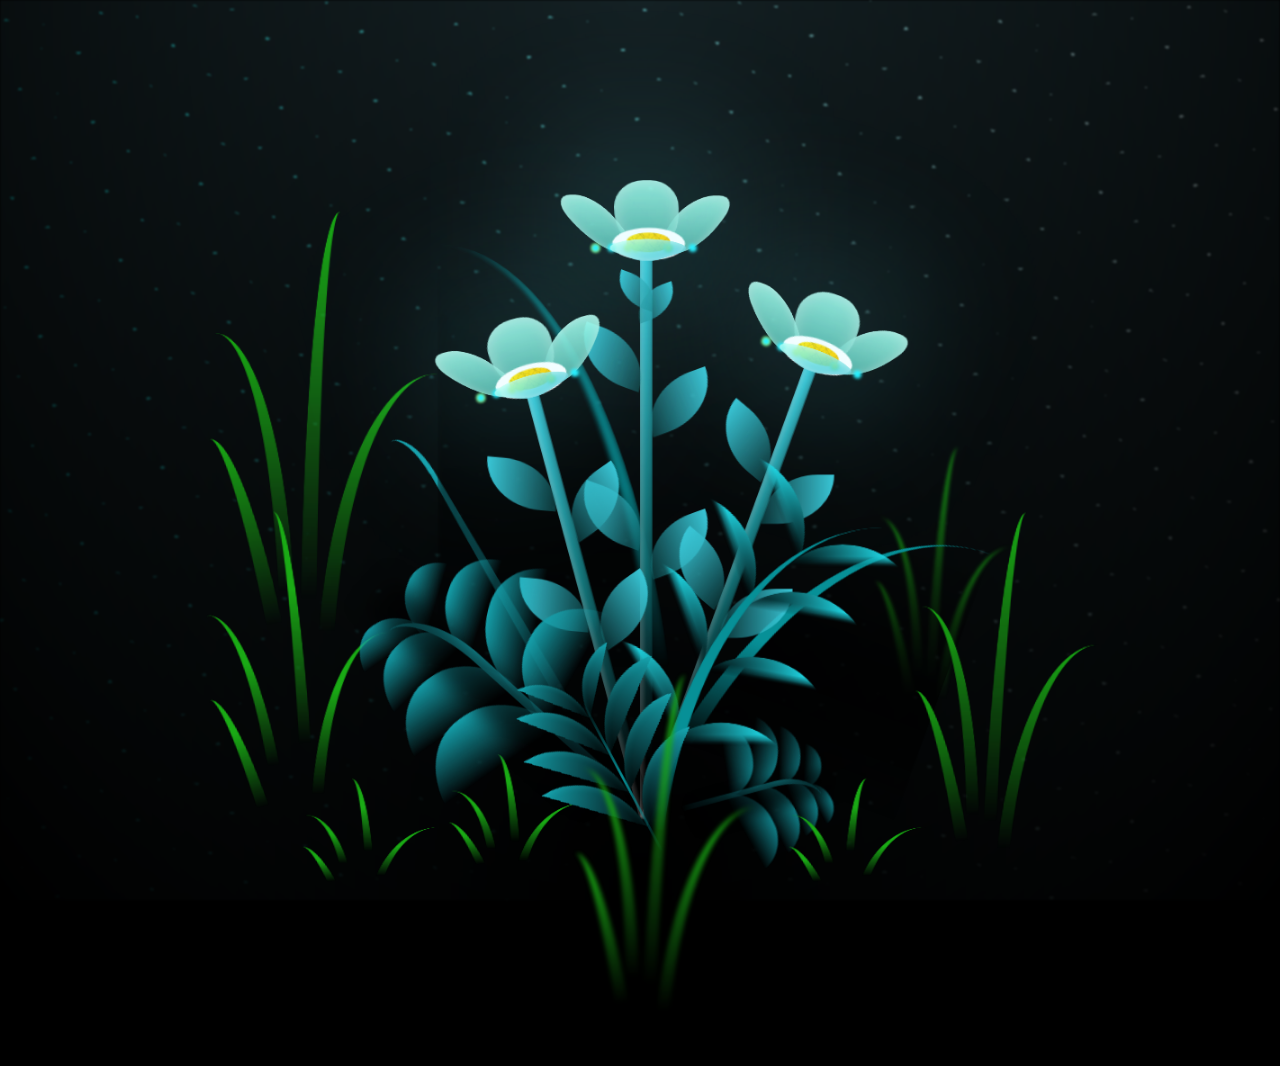
==== flower.html @ 08368849 "Add files via upload" ====
<!DOCTYPE html>
<html lang="en">
<head>
    <meta charset="UTF-8">
    <meta http-equiv="X-UA-Compatible" content="IE=edge">
    <meta name="viewport" content="width=device-width, initial-scale=1.0">
    <link rel="stylesheet" href="css/main.css">
    <link rel="icon" href="img/flowers.png" type="image/x-icon">
    <title>flowers</title>
</head>
<body class="container">
  <!-- Pembuat code: https://codepen.io/mdusmanansari/pen/BamepLe -->
    <div class="night"></div>
    <div class="flowers">
      <div class="flower flower--1">
        <div class="flower__leafs flower__leafs--1">
          <div class="flower__leaf flower__leaf--1"></div>
          <div class="flower__leaf flower__leaf--2"></div>
          <div class="flower__leaf flower__leaf--3"></div>
          <div class="flower__leaf flower__leaf--4"></div>
          <div class="flower__white-circle"></div>
  
          <div class="flower__light flower__light--1"></div>
          <div class="flower__light flower__light--2"></div>
          <div class="flower__light flower__light--3"></div>
          <div class="flower__light flower__light--4"></div>
          <div class="flower__light flower__light--5"></div>
          <div class="flower__light flower__light--6"></div>
          <div class="flower__light flower__light--7"></div>
          <div class="flower__light flower__light--8"></div>
  
        </div>
        <div class="flower__line">
          <div class="flower__line__leaf flower__line__leaf--1"></div>
          <div class="flower__line__leaf flower__line__leaf--2"></div>
          <div class="flower__line__leaf flower__line__leaf--3"></div>
          <div class="flower__line__leaf flower__line__leaf--4"></div>
          <div class="flower__line__leaf flower__line__leaf--5"></div>
          <div class="flower__line__leaf flower__line__leaf--6"></div>
        </div>
      </div>
  
      <div class="flower flower--2">
        <div class="flower__leafs flower__leafs--2">
          <div class="flower__leaf flower__leaf--1"></div>
          <div class="flower__leaf flower__leaf--2"></div>
          <div class="flower__leaf flower__leaf--3"></div>
          <div class="flower__leaf flower__leaf--4"></div>
          <div class="flower__white-circle"></div>
  
          <div class="flower__light flower__light--1"></div>
          <div class="flower__light flower__light--2"></div>
          <div class="flower__light flower__light--3"></div>
          <div class="flower__light flower__light--4"></div>
          <div class="flower__light flower__light--5"></div>
          <div class="flower__light flower__light--6"></div>
          <div class="flower__light flower__light--7"></div>
          <div class="flower__light flower__light--8"></div>
  
        </div>
        <div class="flower__line">
          <div class="flower__line__leaf flower__line__leaf--1"></div>
          <div class="flower__line__leaf flower__line__leaf--2"></div>
          <div class="flower__line__leaf flower__line__leaf--3"></div>
          <div class="flower__line__leaf flower__line__leaf--4"></div>
        </div>
      </div>
  
      <div class="flower flower--3">
        <div class="flower__leafs flower__leafs--3">
          <div class="flower__leaf flower__leaf--1"></div>
          <div class="flower__leaf flower__leaf--2"></div>
          <div class="flower__leaf flower__leaf--3"></div>
          <div class="flower__leaf flower__leaf--4"></div>
          <div class="flower__white-circle"></div>
  
          <div class="flower__light flower__light--1"></div>
          <div class="flower__light flower__light--2"></div>
          <div class="flower__light flower__light--3"></div>
          <div class="flower__light flower__light--4"></div>
          <div class="flower__light flower__light--5"></div>
          <div class="flower__light flower__light--6"></div>
          <div class="flower__light flower__light--7"></div>
          <div class="flower__light flower__light--8"></div>
  
        </div>
        <div class="flower__line">
          <div class="flower__line__leaf flower__line__leaf--1"></div>
          <div class="flower__line__leaf flower__line__leaf--2"></div>
          <div class="flower__line__leaf flower__line__leaf--3"></div>
          <div class="flower__line__leaf flower__line__leaf--4"></div>
        </div>
      </div>
  
      <div class="grow-ans" style="--d:1.2s">
        <div class="flower__g-long">
          <div class="flower__g-long__top"></div>
          <div class="flower__g-long__bottom"></div>
        </div>
      </div>
  
      <div class="growing-grass">
        <div class="flower__grass flower__grass--1">
          <div class="flower__grass--top"></div>
          <div class="flower__grass--bottom"></div>
          <div class="flower__grass__leaf flower__grass__leaf--1"></div>
          <div class="flower__grass__leaf flower__grass__leaf--2"></div>
          <div class="flower__grass__leaf flower__grass__leaf--3"></div>
          <div class="flower__grass__leaf flower__grass__leaf--4"></div>
          <div class="flower__grass__leaf flower__grass__leaf--5"></div>
          <div class="flower__grass__leaf flower__grass__leaf--6"></div>
          <div class="flower__grass__leaf flower__grass__leaf--7"></div>
          <div class="flower__grass__leaf flower__grass__leaf--8"></div>
          <div class="flower__grass__overlay"></div>
        </div>
      </div>
  
      <div class="growing-grass">
        <div class="flower__grass flower__grass--2">
          <div class="flower__grass--top"></div>
          <div class="flower__grass--bottom"></div>
          <div class="flower__grass__leaf flower__grass__leaf--1"></div>
          <div class="flower__grass__leaf flower__grass__leaf--2"></div>
          <div class="flower__grass__leaf flower__grass__leaf--3"></div>
          <div class="flower__grass__leaf flower__grass__leaf--4"></div>
          <div class="flower__grass__leaf flower__grass__leaf--5"></div>
          <div class="flower__grass__leaf flower__grass__leaf--6"></div>
          <div class="flower__grass__leaf flower__grass__leaf--7"></div>
          <div class="flower__grass__leaf flower__grass__leaf--8"></div>
          <div class="flower__grass__overlay"></div>
        </div>
      </div>
  
      <div class="grow-ans" style="--d:2.4s">
        <div class="flower__g-right flower__g-right--1">
          <div class="leaf"></div>
        </div>
      </div>
  
      <div class="grow-ans" style="--d:2.8s">
        <div class="flower__g-right flower__g-right--2">
          <div class="leaf"></div>
        </div>
      </div>
  
      <div class="grow-ans" style="--d:2.8s">
        <div class="flower__g-front">
          <div class="flower__g-front__leaf-wrapper flower__g-front__leaf-wrapper--1">
            <div class="flower__g-front__leaf"></div>
          </div>
          <div class="flower__g-front__leaf-wrapper flower__g-front__leaf-wrapper--2">
            <div class="flower__g-front__leaf"></div>
          </div>
          <div class="flower__g-front__leaf-wrapper flower__g-front__leaf-wrapper--3">
            <div class="flower__g-front__leaf"></div>
          </div>
          <div class="flower__g-front__leaf-wrapper flower__g-front__leaf-wrapper--4">
            <div class="flower__g-front__leaf"></div>
          </div>
          <div class="flower__g-front__leaf-wrapper flower__g-front__leaf-wrapper--5">
            <div class="flower__g-front__leaf"></div>
          </div>
          <div class="flower__g-front__leaf-wrapper flower__g-front__leaf-wrapper--6">
            <div class="flower__g-front__leaf"></div>
          </div>
          <div class="flower__g-front__leaf-wrapper flower__g-front__leaf-wrapper--7">
            <div class="flower__g-front__leaf"></div>
          </div>
          <div class="flower__g-front__leaf-wrapper flower__g-front__leaf-wrapper--8">
            <div class="flower__g-front__leaf"></div>
          </div>
          <div class="flower__g-front__line"></div>
        </div>
      </div>
  
      <div class="grow-ans" style="--d:3.2s">
        <div class="flower__g-fr">
          <div class="leaf"></div>
          <div class="flower__g-fr__leaf flower__g-fr__leaf--1"></div>
          <div class="flower__g-fr__leaf flower__g-fr__leaf--2"></div>
          <div class="flower__g-fr__leaf flower__g-fr__leaf--3"></div>
          <div class="flower__g-fr__leaf flower__g-fr__leaf--4"></div>
          <div class="flower__g-fr__leaf flower__g-fr__leaf--5"></div>
          <div class="flower__g-fr__leaf flower__g-fr__leaf--6"></div>
          <div class="flower__g-fr__leaf flower__g-fr__leaf--7"></div>
          <div class="flower__g-fr__leaf flower__g-fr__leaf--8"></div>
        </div>
      </div>
  
      <div class="long-g long-g--0">
        <div class="grow-ans" style="--d:3s">
          <div class="leaf leaf--0"></div>
        </div>
        <div class="grow-ans" style="--d:2.2s">
          <div class="leaf leaf--1"></div>
        </div>
        <div class="grow-ans" style="--d:3.4s">
          <div class="leaf leaf--2"></div>
        </div>
        <div class="grow-ans" style="--d:3.6s">
          <div class="leaf leaf--3"></div>
        </div>
      </div>
  
      <div class="long-g long-g--1">
        <div class="grow-ans" style="--d:3.6s">
          <div class="leaf leaf--0"></div>
        </div>
        <div class="grow-ans" style="--d:3.8s">
          <div class="leaf leaf--1"></div>
        </div>
        <div class="grow-ans" style="--d:4s">
          <div class="leaf leaf--2"></div>
        </div>
        <div class="grow-ans" style="--d:4.2s">
          <div class="leaf leaf--3"></div>
        </div>
      </div>
  
      <div class="long-g long-g--2">
        <div class="grow-ans" style="--d:4s">
          <div class="leaf leaf--0"></div>
        </div>
        <div class="grow-ans" style="--d:4.2s">
          <div class="leaf leaf--1"></div>
        </div>
        <div class="grow-ans" style="--d:4.4s">
          <div class="leaf leaf--2"></div>
        </div>
        <div class="grow-ans" style="--d:4.6s">
          <div class="leaf leaf--3"></div>
        </div>
      </div>
  
      <div class="long-g long-g--3">
        <div class="grow-ans" style="--d:4s">
          <div class="leaf leaf--0"></div>
        </div>
        <div class="grow-ans" style="--d:4.2s">
          <div class="leaf leaf--1"></div>
        </div>
        <div class="grow-ans" style="--d:3s">
          <div class="leaf leaf--2"></div>
        </div>
        <div class="grow-ans" style="--d:3.6s">
          <div class="leaf leaf--3"></div>
        </div>
      </div>
  
      <div class="long-g long-g--4">
        <div class="grow-ans" style="--d:4s">
          <div class="leaf leaf--0"></div>
        </div>
        <div class="grow-ans" style="--d:4.2s">
          <div class="leaf leaf--1"></div>
        </div>
        <div class="grow-ans" style="--d:3s">
          <div class="leaf leaf--2"></div>
        </div>
        <div class="grow-ans" style="--d:3.6s">
          <div class="leaf leaf--3"></div>
        </div>
      </div>
  
      <div class="long-g long-g--5">
        <div class="grow-ans" style="--d:4s">
          <div class="leaf leaf--0"></div>
        </div>
        <div class="grow-ans" style="--d:4.2s">
          <div class="leaf leaf--1"></div>
        </div>
        <div class="grow-ans" style="--d:3s">
          <div class="leaf leaf--2"></div>
        </div>
        <div class="grow-ans" style="--d:3.6s">
          <div class="leaf leaf--3"></div>
        </div>
      </div>
  
      <div class="long-g long-g--6">
        <div class="grow-ans" style="--d:4.2s">
          <div class="leaf leaf--0"></div>
        </div>
        <div class="grow-ans" style="--d:4.4s">
          <div class="leaf leaf--1"></div>
        </div>
        <div class="grow-ans" style="--d:4.6s">
          <div class="leaf leaf--2"></div>
        </div>
        <div class="grow-ans" style="--d:4.8s">
          <div class="leaf leaf--3"></div>
        </div>
      </div>
  
      <div class="long-g long-g--7">
        <div class="grow-ans" style="--d:3s">
          <div class="leaf leaf--0"></div>
        </div>
        <div class="grow-ans" style="--d:3.2s">
          <div class="leaf leaf--1"></div>
        </div>
        <div class="grow-ans" style="--d:3.5s">
          <div class="leaf leaf--2"></div>
        </div>
        <div class="grow-ans" style="--d:3.6s">
          <div class="leaf leaf--3"></div>
        </div>
      </div>
    </div>
    <script src="main.js"></script>
  </body>
</html>
---- css/main.css ----
*,
*::after,
*::before {
  padding: 0;
  margin: 0;
  box-sizing: border-box;
}

:root {
  --dark-color: #000;
}

body {
  display: flex;
  align-items: flex-end;
  justify-content: center;
  min-height: 100vh;
  background-color: var(--dark-color);
  overflow: hidden;
  perspective: 1000px;
}

.night {
  position: fixed;
  left: 50%;
  top: 0;
  transform: translateX(-50%);
  width: 100%;
  height: 100%;
  filter: blur(0.1vmin);
  background-image: radial-gradient(ellipse at top, transparent 0%, var(--dark-color)), radial-gradient(ellipse at bottom, var(--dark-color), rgba(145, 233, 255, 0.2)), repeating-linear-gradient(220deg, rgb(0, 0, 0) 0px, rgb(0, 0, 0) 19px, transparent 19px, transparent 22px), repeating-linear-gradient(189deg, rgb(0, 0, 0) 0px, rgb(0, 0, 0) 19px, transparent 19px, transparent 22px), repeating-linear-gradient(148deg, rgb(0, 0, 0) 0px, rgb(0, 0, 0) 19px, transparent 19px, transparent 22px), linear-gradient(90deg, rgb(0, 255, 250), rgb(240, 240, 240));
}

.flowers {
  position: relative;
  transform: scale(0.9);
}

.flower {
  position: absolute;
  bottom: 10vmin;
  transform-origin: bottom center;
  z-index: 10;
  --fl-speed: 0.8s;
}
.flower--1 {
  -webkit-animation: moving-flower-1 4s linear infinite;
          animation: moving-flower-1 4s linear infinite;
}
.flower--1 .flower__line {
  height: 70vmin;
  -webkit-animation-delay: 0.3s;
          animation-delay: 0.3s;
}
.flower--1 .flower__line__leaf--1 {
  -webkit-animation: blooming-leaf-right var(--fl-speed) 1.6s backwards;
          animation: blooming-leaf-right var(--fl-speed) 1.6s backwards;
}
.flower--1 .flower__line__leaf--2 {
  -webkit-animation: blooming-leaf-right var(--fl-speed) 1.4s backwards;
          animation: blooming-leaf-right var(--fl-speed) 1.4s backwards;
}
.flower--1 .flower__line__leaf--3 {
  -webkit-animation: blooming-leaf-left var(--fl-speed) 1.2s backwards;
          animation: blooming-leaf-left var(--fl-speed) 1.2s backwards;
}
.flower--1 .flower__line__leaf--4 {
  -webkit-animation: blooming-leaf-left var(--fl-speed) 1s backwards;
          animation: blooming-leaf-left var(--fl-speed) 1s backwards;
}
.flower--1 .flower__line__leaf--5 {
  -webkit-animation: blooming-leaf-right var(--fl-speed) 1.8s backwards;
          animation: blooming-leaf-right var(--fl-speed) 1.8s backwards;
}
.flower--1 .flower__line__leaf--6 {
  -webkit-animation: blooming-leaf-left var(--fl-speed) 2s backwards;
          animation: blooming-leaf-left var(--fl-speed) 2s backwards;
}
.flower--2 {
  left: 50%;
  transform: rotate(20deg);
  -webkit-animation: moving-flower-2 4s linear infinite;
          animation: moving-flower-2 4s linear infinite;
}
.flower--2 .flower__line {
  height: 60vmin;
  -webkit-animation-delay: 0.6s;
          animation-delay: 0.6s;
}
.flower--2 .flower__line__leaf--1 {
  -webkit-animation: blooming-leaf-right var(--fl-speed) 1.9s backwards;
          animation: blooming-leaf-right var(--fl-speed) 1.9s backwards;
}
.flower--2 .flower__line__leaf--2 {
  -webkit-animation: blooming-leaf-right var(--fl-speed) 1.7s backwards;
          animation: blooming-leaf-right var(--fl-speed) 1.7s backwards;
}
.flower--2 .flower__line__leaf--3 {
  -webkit-animation: blooming-leaf-left var(--fl-speed) 1.5s backwards;
          animation: blooming-leaf-left var(--fl-speed) 1.5s backwards;
}
.flower--2 .flower__line__leaf--4 {
  -webkit-animation: blooming-leaf-left var(--fl-speed) 1.3s backwards;
          animation: blooming-leaf-left var(--fl-speed) 1.3s backwards;
}
.flower--3 {
  left: 50%;
  transform: rotate(-15deg);
  -webkit-animation: moving-flower-3 4s linear infinite;
          animation: moving-flower-3 4s linear infinite;
}
.flower--3 .flower__line {
  -webkit-animation-delay: 0.9s;
          animation-delay: 0.9s;
}
.flower--3 .flower__line__leaf--1 {
  -webkit-animation: blooming-leaf-right var(--fl-speed) 2.5s backwards;
          animation: blooming-leaf-right var(--fl-speed) 2.5s backwards;
}
.flower--3 .flower__line__leaf--2 {
  -webkit-animation: blooming-leaf-right var(--fl-speed) 2.3s backwards;
          animation: blooming-leaf-right var(--fl-speed) 2.3s backwards;
}
.flower--3 .flower__line__leaf--3 {
  -webkit-animation: blooming-leaf-left var(--fl-speed) 2.1s backwards;
          animation: blooming-leaf-left var(--fl-speed) 2.1s backwards;
}
.flower--3 .flower__line__leaf--4 {
  -webkit-animation: blooming-leaf-left var(--fl-speed) 1.9s backwards;
          animation: blooming-leaf-left var(--fl-speed) 1.9s backwards;
}
.flower__leafs {
  position: relative;
  -webkit-animation: blooming-flower 2s backwards;
          animation: blooming-flower 2s backwards;
}
.flower__leafs--1 {
  -webkit-animation-delay: 1.1s;
          animation-delay: 1.1s;
}
.flower__leafs--2 {
  -webkit-animation-delay: 1.4s;
          animation-delay: 1.4s;
}
.flower__leafs--3 {
  -webkit-animation-delay: 1.7s;
          animation-delay: 1.7s;
}
.flower__leafs::after {
  content: "";
  position: absolute;
  left: 0;
  top: 0;
  transform: translate(-50%, -100%);
  width: 8vmin;
  height: 8vmin;
  background-color: #6bf0ff;
  filter: blur(10vmin);
}
.flower__leaf {
  position: absolute;
  bottom: 0;
  left: 50%;
  width: 8vmin;
  height: 11vmin;
  border-radius: 51% 49% 47% 53%/44% 45% 55% 69%;
  background-color: #a7ffee;
  background-image: linear-gradient(to top, #54b8aa, #a7ffee);
  transform-origin: bottom center;
  opacity: 0.9;
  box-shadow: inset 0 0 2vmin rgba(255, 255, 255, 0.5);
}
.flower__leaf--1 {
  transform: translate(-10%, 1%) rotateY(40deg) rotateX(-50deg);
}
.flower__leaf--2 {
  transform: translate(-50%, -4%) rotateX(40deg);
}
.flower__leaf--3 {
  transform: translate(-90%, 0%) rotateY(45deg) rotateX(50deg);
}
.flower__leaf--4 {
  width: 8vmin;
  height: 8vmin;
  transform-origin: bottom left;
  border-radius: 4vmin 10vmin 4vmin 4vmin;
  transform: translate(0%, 18%) rotateX(70deg) rotate(-43deg);
  background-image: linear-gradient(to top, #39c6d6, #a7ffee);
  z-index: 1;
  opacity: 0.8;
}
.flower__white-circle {
  position: absolute;
  left: -3.5vmin;
  top: -3vmin;
  width: 9vmin;
  height: 4vmin;
  border-radius: 50%;
  background-color: #fff;
}
.flower__white-circle::after {
  content: "";
  position: absolute;
  left: 50%;
  top: 45%;
  transform: translate(-50%, -50%);
  width: 60%;
  height: 60%;
  border-radius: inherit;
  background-image: repeating-linear-gradient(135deg, rgba(0, 0, 0, 0.03) 0px, rgba(0, 0, 0, 0.03) 1px, transparent 1px, transparent 12px), repeating-linear-gradient(45deg, rgba(0, 0, 0, 0.03) 0px, rgba(0, 0, 0, 0.03) 1px, transparent 1px, transparent 12px), repeating-linear-gradient(67.5deg, rgba(0, 0, 0, 0.03) 0px, rgba(0, 0, 0, 0.03) 1px, transparent 1px, transparent 12px), repeating-linear-gradient(135deg, rgba(0, 0, 0, 0.03) 0px, rgba(0, 0, 0, 0.03) 1px, transparent 1px, transparent 12px), repeating-linear-gradient(45deg, rgba(0, 0, 0, 0.03) 0px, rgba(0, 0, 0, 0.03) 1px, transparent 1px, transparent 12px), repeating-linear-gradient(112.5deg, rgba(0, 0, 0, 0.03) 0px, rgba(0, 0, 0, 0.03) 1px, transparent 1px, transparent 12px), repeating-linear-gradient(112.5deg, rgba(0, 0, 0, 0.03) 0px, rgba(0, 0, 0, 0.03) 1px, transparent 1px, transparent 12px), repeating-linear-gradient(45deg, rgba(0, 0, 0, 0.03) 0px, rgba(0, 0, 0, 0.03) 1px, transparent 1px, transparent 12px), repeating-linear-gradient(22.5deg, rgba(0, 0, 0, 0.03) 0px, rgba(0, 0, 0, 0.03) 1px, transparent 1px, transparent 12px), repeating-linear-gradient(45deg, rgba(0, 0, 0, 0.03) 0px, rgba(0, 0, 0, 0.03) 1px, transparent 1px, transparent 12px), repeating-linear-gradient(22.5deg, rgba(0, 0, 0, 0.03) 0px, rgba(0, 0, 0, 0.03) 1px, transparent 1px, transparent 12px), repeating-linear-gradient(135deg, rgba(0, 0, 0, 0.03) 0px, rgba(0, 0, 0, 0.03) 1px, transparent 1px, transparent 12px), repeating-linear-gradient(157.5deg, rgba(0, 0, 0, 0.03) 0px, rgba(0, 0, 0, 0.03) 1px, transparent 1px, transparent 12px), repeating-linear-gradient(67.5deg, rgba(0, 0, 0, 0.03) 0px, rgba(0, 0, 0, 0.03) 1px, transparent 1px, transparent 12px), repeating-linear-gradient(67.5deg, rgba(0, 0, 0, 0.03) 0px, rgba(0, 0, 0, 0.03) 1px, transparent 1px, transparent 12px), linear-gradient(90deg, rgb(255, 235, 18), rgb(255, 206, 0));
}
.flower__line {
  height: 55vmin;
  width: 1.5vmin;
  background-image: linear-gradient(to left, rgba(0, 0, 0, 0.2), transparent, rgba(255, 255, 255, 0.2)), linear-gradient(to top, transparent 10%, #14757a, #39c6d6);
  box-shadow: inset 0 0 2px rgba(0, 0, 0, 0.5);
  -webkit-animation: grow-flower-tree 4s backwards;
          animation: grow-flower-tree 4s backwards;
}
.flower__line__leaf {
  --w: 7vmin;
  --h: calc(var(--w) + 2vmin);
  position: absolute;
  top: 20%;
  left: 90%;
  width: var(--w);
  height: var(--h);
  border-top-right-radius: var(--h);
  border-bottom-left-radius: var(--h);
  background-image: linear-gradient(to top, rgba(20, 117, 122, 0.4), #39c6d6);
}
.flower__line__leaf--1 {
  transform: rotate(70deg) rotateY(30deg);
}
.flower__line__leaf--2 {
  top: 45%;
  transform: rotate(70deg) rotateY(30deg);
}
.flower__line__leaf--3, .flower__line__leaf--4, .flower__line__leaf--6 {
  border-top-right-radius: 0;
  border-bottom-left-radius: 0;
  border-top-left-radius: var(--h);
  border-bottom-right-radius: var(--h);
  left: -460%;
  top: 12%;
  transform: rotate(-70deg) rotateY(30deg);
}
.flower__line__leaf--4 {
  top: 40%;
}
.flower__line__leaf--5 {
  top: 0;
  transform-origin: left;
  transform: rotate(70deg) rotateY(30deg) scale(0.6);
}
.flower__line__leaf--6 {
  top: -2%;
  left: -450%;
  transform-origin: right;
  transform: rotate(-70deg) rotateY(30deg) scale(0.6);
}
.flower__light {
  position: absolute;
  bottom: 0vmin;
  width: 1vmin;
  height: 1vmin;
  background-color: rgb(255, 251, 0);
  border-radius: 50%;
  filter: blur(0.2vmin);
  -webkit-animation: light-ans 4s linear infinite backwards;
          animation: light-ans 4s linear infinite backwards;
}
.flower__light:nth-child(odd) {
  background-color: #23f0ff;
}
.flower__light--1 {
  left: -2vmin;
  -webkit-animation-delay: 1s;
          animation-delay: 1s;
}
.flower__light--2 {
  left: 3vmin;
  -webkit-animation-delay: 0.5s;
          animation-delay: 0.5s;
}
.flower__light--3 {
  left: -6vmin;
  -webkit-animation-delay: 0.3s;
          animation-delay: 0.3s;
}
.flower__light--4 {
  left: 6vmin;
  -webkit-animation-delay: 0.9s;
          animation-delay: 0.9s;
}
.flower__light--5 {
  left: -1vmin;
  -webkit-animation-delay: 1.5s;
          animation-delay: 1.5s;
}
.flower__light--6 {
  left: -4vmin;
  -webkit-animation-delay: 3s;
          animation-delay: 3s;
}
.flower__light--7 {
  left: 3vmin;
  -webkit-animation-delay: 2s;
          animation-delay: 2s;
}
.flower__light--8 {
  left: -6vmin;
  -webkit-animation-delay: 3.5s;
          animation-delay: 3.5s;
}
.flower__grass {
  --c: #159faa;
  --line-w: 1.5vmin;
  position: absolute;
  bottom: 12vmin;
  left: -7vmin;
  display: flex;
  flex-direction: column;
  align-items: flex-end;
  z-index: 20;
  transform-origin: bottom center;
  transform: rotate(-48deg) rotateY(40deg);
}
.flower__grass--1 {
  -webkit-animation: moving-grass 2s linear infinite;
          animation: moving-grass 2s linear infinite;
}
.flower__grass--2 {
  left: 2vmin;
  bottom: 10vmin;
  transform: scale(0.5) rotate(75deg) rotateX(10deg) rotateY(-200deg);
  opacity: 0.8;
  z-index: 0;
  -webkit-animation: moving-grass--2 1.5s linear infinite;
          animation: moving-grass--2 1.5s linear infinite;
}
.flower__grass--top {
  width: 7vmin;
  height: 10vmin;
  border-top-right-radius: 100%;
  border-right: var(--line-w) solid var(--c);
  transform-origin: bottom center;
  transform: rotate(-2deg);
}
.flower__grass--bottom {
  margin-top: -2px;
  width: var(--line-w);
  height: 25vmin;
  background-image: linear-gradient(to top, transparent, var(--c));
}
.flower__grass__leaf {
  --size: 10vmin;
  position: absolute;
  width: calc(var(--size) * 2.1);
  height: var(--size);
  border-top-left-radius: var(--size);
  border-top-right-radius: var(--size);
  background-image: linear-gradient(to top, transparent, transparent 30%, var(--c));
  z-index: 100;
}
.flower__grass__leaf--1 {
  top: -6%;
  left: 30%;
  --size: 6vmin;
  transform: rotate(-20deg);
  -webkit-animation: growing-grass-ans--1 2s 2.6s backwards;
          animation: growing-grass-ans--1 2s 2.6s backwards;
}
@-webkit-keyframes growing-grass-ans--1 {
  0% {
    transform-origin: bottom left;
    transform: rotate(-20deg) scale(0);
  }
}
@keyframes growing-grass-ans--1 {
  0% {
    transform-origin: bottom left;
    transform: rotate(-20deg) scale(0);
  }
}
.flower__grass__leaf--2 {
  top: -5%;
  left: -110%;
  --size: 6vmin;
  transform: rotate(10deg);
  -webkit-animation: growing-grass-ans--2 2s 2.4s linear backwards;
          animation: growing-grass-ans--2 2s 2.4s linear backwards;
}
@-webkit-keyframes growing-grass-ans--2 {
  0% {
    transform-origin: bottom right;
    transform: rotate(10deg) scale(0);
  }
}
@keyframes growing-grass-ans--2 {
  0% {
    transform-origin: bottom right;
    transform: rotate(10deg) scale(0);
  }
}
.flower__grass__leaf--3 {
  top: 5%;
  left: 60%;
  --size: 8vmin;
  transform: rotate(-18deg) rotateX(-20deg);
  -webkit-animation: growing-grass-ans--3 2s 2.2s linear backwards;
          animation: growing-grass-ans--3 2s 2.2s linear backwards;
}
@-webkit-keyframes growing-grass-ans--3 {
  0% {
    transform-origin: bottom left;
    transform: rotate(-18deg) rotateX(-20deg) scale(0);
  }
}
@keyframes growing-grass-ans--3 {
  0% {
    transform-origin: bottom left;
    transform: rotate(-18deg) rotateX(-20deg) scale(0);
  }
}
.flower__grass__leaf--4 {
  top: 6%;
  left: -135%;
  --size: 8vmin;
  transform: rotate(2deg);
  -webkit-animation: growing-grass-ans--4 2s 2s linear backwards;
          animation: growing-grass-ans--4 2s 2s linear backwards;
}
@-webkit-keyframes growing-grass-ans--4 {
  0% {
    transform-origin: bottom right;
    transform: rotate(2deg) scale(0);
  }
}
@keyframes growing-grass-ans--4 {
  0% {
    transform-origin: bottom right;
    transform: rotate(2deg) scale(0);
  }
}
.flower__grass__leaf--5 {
  top: 20%;
  left: 60%;
  --size: 10vmin;
  transform: rotate(-24deg) rotateX(-20deg);
  -webkit-animation: growing-grass-ans--5 2s 1.8s linear backwards;
          animation: growing-grass-ans--5 2s 1.8s linear backwards;
}
@-webkit-keyframes growing-grass-ans--5 {
  0% {
    transform-origin: bottom left;
    transform: rotate(-24deg) rotateX(-20deg) scale(0);
  }
}
@keyframes growing-grass-ans--5 {
  0% {
    transform-origin: bottom left;
    transform: rotate(-24deg) rotateX(-20deg) scale(0);
  }
}
.flower__grass__leaf--6 {
  top: 22%;
  left: -180%;
  --size: 10vmin;
  transform: rotate(10deg);
  -webkit-animation: growing-grass-ans--6 2s 1.6s linear backwards;
          animation: growing-grass-ans--6 2s 1.6s linear backwards;
}
@-webkit-keyframes growing-grass-ans--6 {
  0% {
    transform-origin: bottom right;
    transform: rotate(10deg) scale(0);
  }
}
@keyframes growing-grass-ans--6 {
  0% {
    transform-origin: bottom right;
    transform: rotate(10deg) scale(0);
  }
}
.flower__grass__leaf--7 {
  top: 39%;
  left: 70%;
  --size: 10vmin;
  transform: rotate(-10deg);
  -webkit-animation: growing-grass-ans--7 2s 1.4s linear backwards;
          animation: growing-grass-ans--7 2s 1.4s linear backwards;
}
@-webkit-keyframes growing-grass-ans--7 {
  0% {
    transform-origin: bottom left;
    transform: rotate(-10deg) scale(0);
  }
}
@keyframes growing-grass-ans--7 {
  0% {
    transform-origin: bottom left;
    transform: rotate(-10deg) scale(0);
  }
}
.flower__grass__leaf--8 {
  top: 40%;
  left: -215%;
  --size: 11vmin;
  transform: rotate(10deg);
  -webkit-animation: growing-grass-ans--8 2s 1.2s linear backwards;
          animation: growing-grass-ans--8 2s 1.2s linear backwards;
}
@-webkit-keyframes growing-grass-ans--8 {
  0% {
    transform-origin: bottom right;
    transform: rotate(10deg) scale(0);
  }
}
@keyframes growing-grass-ans--8 {
  0% {
    transform-origin: bottom right;
    transform: rotate(10deg) scale(0);
  }
}
.flower__grass__overlay {
  position: absolute;
  top: -10%;
  right: 0%;
  width: 100%;
  height: 100%;
  background-color: rgba(0, 0, 0, 0.6);
  filter: blur(1.5vmin);
  z-index: 100;
}
.flower__g-long {
  --w: 2vmin;
  --h: 6vmin;
  --c: #159faa;
  position: absolute;
  bottom: 10vmin;
  left: -3vmin;
  transform-origin: bottom center;
  transform: rotate(-30deg) rotateY(-20deg);
  display: flex;
  flex-direction: column;
  align-items: flex-end;
  -webkit-animation: flower-g-long-ans 3s linear infinite;
          animation: flower-g-long-ans 3s linear infinite;
}
@-webkit-keyframes flower-g-long-ans {
  0%, 100% {
    transform: rotate(-30deg) rotateY(-20deg);
  }
  50% {
    transform: rotate(-32deg) rotateY(-20deg);
  }
}
@keyframes flower-g-long-ans {
  0%, 100% {
    transform: rotate(-30deg) rotateY(-20deg);
  }
  50% {
    transform: rotate(-32deg) rotateY(-20deg);
  }
}
.flower__g-long__top {
  top: calc(var(--h) * -1);
  width: calc(var(--w) + 1vmin);
  height: var(--h);
  border-top-right-radius: 100%;
  border-right: 0.7vmin solid var(--c);
  transform: translate(-0.7vmin, 1vmin);
}
.flower__g-long__bottom {
  width: var(--w);
  height: 50vmin;
  transform-origin: bottom center;
  background-image: linear-gradient(to top, transparent 30%, var(--c));
  box-shadow: inset 0 0 2px rgba(0, 0, 0, 0.5);
  -webkit-clip-path: polygon(35% 0, 65% 1%, 100% 100%, 0% 100%);
          clip-path: polygon(35% 0, 65% 1%, 100% 100%, 0% 100%);
}
.flower__g-right {
  position: absolute;
  bottom: 6vmin;
  left: -2vmin;
  transform-origin: bottom left;
  transform: rotate(20deg);
}
.flower__g-right .leaf {
  width: 30vmin;
  height: 50vmin;
  border-top-left-radius: 100%;
  border-left: 2vmin solid #079097;
  background-image: linear-gradient(to bottom, transparent, var(--dark-color) 60%);
  -webkit-mask-image: linear-gradient(to top, transparent 30%, #079097 60%);
}
.flower__g-right--1 {
  -webkit-animation: flower-g-right-ans 2.5s linear infinite;
          animation: flower-g-right-ans 2.5s linear infinite;
}
.flower__g-right--2 {
  left: 5vmin;
  transform: rotateY(-180deg);
  -webkit-animation: flower-g-right-ans--2 3s linear infinite;
          animation: flower-g-right-ans--2 3s linear infinite;
}
.flower__g-right--2 .leaf {
  height: 75vmin;
  filter: blur(0.3vmin);
  opacity: 0.8;
}
@-webkit-keyframes flower-g-right-ans {
  0%, 100% {
    transform: rotate(20deg);
  }
  50% {
    transform: rotate(24deg) rotateX(-20deg);
  }
}
@keyframes flower-g-right-ans {
  0%, 100% {
    transform: rotate(20deg);
  }
  50% {
    transform: rotate(24deg) rotateX(-20deg);
  }
}
@-webkit-keyframes flower-g-right-ans--2 {
  0%, 100% {
    transform: rotateY(-180deg) rotate(0deg) rotateX(-20deg);
  }
  50% {
    transform: rotateY(-180deg) rotate(6deg) rotateX(-20deg);
  }
}
@keyframes flower-g-right-ans--2 {
  0%, 100% {
    transform: rotateY(-180deg) rotate(0deg) rotateX(-20deg);
  }
  50% {
    transform: rotateY(-180deg) rotate(6deg) rotateX(-20deg);
  }
}
.flower__g-front {
  position: absolute;
  bottom: 6vmin;
  left: 2.5vmin;
  z-index: 100;
  transform-origin: bottom center;
  transform: rotate(-28deg) rotateY(30deg) scale(1.04);
  -webkit-animation: flower__g-front-ans 2s linear infinite;
          animation: flower__g-front-ans 2s linear infinite;
}
@-webkit-keyframes flower__g-front-ans {
  0%, 100% {
    transform: rotate(-28deg) rotateY(30deg) scale(1.04);
  }
  50% {
    transform: rotate(-35deg) rotateY(40deg) scale(1.04);
  }
}
@keyframes flower__g-front-ans {
  0%, 100% {
    transform: rotate(-28deg) rotateY(30deg) scale(1.04);
  }
  50% {
    transform: rotate(-35deg) rotateY(40deg) scale(1.04);
  }
}
.flower__g-front__line {
  width: 0.3vmin;
  height: 20vmin;
  background-image: linear-gradient(to top, transparent, #079097, transparent 100%);
  position: relative;
}
.flower__g-front__leaf-wrapper {
  position: absolute;
  top: 0;
  left: 0;
  transform-origin: bottom left;
  transform: rotate(10deg);
}
.flower__g-front__leaf-wrapper:nth-child(even) {
  left: 0vmin;
  transform: rotateY(-180deg) rotate(5deg);
  -webkit-animation: flower__g-front__leaf-left-ans 1s ease-in backwards;
          animation: flower__g-front__leaf-left-ans 1s ease-in backwards;
}
.flower__g-front__leaf-wrapper:nth-child(odd) {
  -webkit-animation: flower__g-front__leaf-ans 1s ease-in backwards;
          animation: flower__g-front__leaf-ans 1s ease-in backwards;
}
.flower__g-front__leaf-wrapper--1 {
  top: -8vmin;
  transform: scale(0.7);
  -webkit-animation: flower__g-front__leaf-ans 1s 5.5s ease-in backwards !important;
          animation: flower__g-front__leaf-ans 1s 5.5s ease-in backwards !important;
}
.flower__g-front__leaf-wrapper--2 {
  top: -8vmin;
  transform: rotateY(-180deg) scale(0.7) !important;
  -webkit-animation: flower__g-front__leaf-left-ans-2 1s 4.6s ease-in backwards !important;
          animation: flower__g-front__leaf-left-ans-2 1s 4.6s ease-in backwards !important;
}
.flower__g-front__leaf-wrapper--3 {
  top: -3vmin;
  -webkit-animation: flower__g-front__leaf-ans 1s 4.6s ease-in backwards;
          animation: flower__g-front__leaf-ans 1s 4.6s ease-in backwards;
}
.flower__g-front__leaf-wrapper--4 {
  top: -3vmin;
  transform: rotateY(-180deg) scale(0.9) !important;
  -webkit-animation: flower__g-front__leaf-left-ans-2 1s 4.6s ease-in backwards !important;
          animation: flower__g-front__leaf-left-ans-2 1s 4.6s ease-in backwards !important;
}
@-webkit-keyframes flower__g-front__leaf-left-ans-2 {
  0% {
    transform: rotateY(-180deg) scale(0);
  }
}
@keyframes flower__g-front__leaf-left-ans-2 {
  0% {
    transform: rotateY(-180deg) scale(0);
  }
}
.flower__g-front__leaf-wrapper--5, .flower__g-front__leaf-wrapper--6 {
  top: 2vmin;
}
.flower__g-front__leaf-wrapper--7, .flower__g-front__leaf-wrapper--8 {
  top: 6.5vmin;
}
.flower__g-front__leaf-wrapper--2 {
  -webkit-animation-delay: 5.2s !important;
          animation-delay: 5.2s !important;
}
.flower__g-front__leaf-wrapper--3 {
  -webkit-animation-delay: 4.9s !important;
          animation-delay: 4.9s !important;
}
.flower__g-front__leaf-wrapper--5 {
  -webkit-animation-delay: 4.3s !important;
          animation-delay: 4.3s !important;
}
.flower__g-front__leaf-wrapper--6 {
  -webkit-animation-delay: 4.1s !important;
          animation-delay: 4.1s !important;
}
.flower__g-front__leaf-wrapper--7 {
  -webkit-animation-delay: 3.8s !important;
          animation-delay: 3.8s !important;
}
.flower__g-front__leaf-wrapper--8 {
  -webkit-animation-delay: 3.5s !important;
          animation-delay: 3.5s !important;
}
@-webkit-keyframes flower__g-front__leaf-ans {
  0% {
    transform: rotate(10deg) scale(0);
  }
}
@keyframes flower__g-front__leaf-ans {
  0% {
    transform: rotate(10deg) scale(0);
  }
}
@-webkit-keyframes flower__g-front__leaf-left-ans {
  0% {
    transform: rotateY(-180deg) rotate(5deg) scale(0);
  }
}
@keyframes flower__g-front__leaf-left-ans {
  0% {
    transform: rotateY(-180deg) rotate(5deg) scale(0);
  }
}
.flower__g-front__leaf {
  width: 10vmin;
  height: 10vmin;
  border-radius: 100% 0% 0% 100%/100% 100% 0% 0%;
  box-shadow: inset 0 2px 1vmin hsla(184deg, 97%, 58%, 0.2);
  background-image: linear-gradient(to bottom left, transparent, var(--dark-color)), linear-gradient(to bottom right, #159faa 50%, transparent 50%, transparent);
  -webkit-mask-image: linear-gradient(to bottom right, #159faa 50%, transparent 50%, transparent);
  mask-image: linear-gradient(to bottom right, #159faa 50%, transparent 50%, transparent);
}
.flower__g-fr {
  position: absolute;
  bottom: -4vmin;
  left: vmin;
  transform-origin: bottom left;
  z-index: 10;
  -webkit-animation: flower__g-fr-ans 2s linear infinite;
          animation: flower__g-fr-ans 2s linear infinite;
}
@-webkit-keyframes flower__g-fr-ans {
  0%, 100% {
    transform: rotate(2deg);
  }
  50% {
    transform: rotate(4deg);
  }
}
@keyframes flower__g-fr-ans {
  0%, 100% {
    transform: rotate(2deg);
  }
  50% {
    transform: rotate(4deg);
  }
}
.flower__g-fr .leaf {
  width: 30vmin;
  height: 50vmin;
  border-top-left-radius: 100%;
  border-left: 2vmin solid #079097;
  -webkit-mask-image: linear-gradient(to top, transparent 25%, #079097 50%);
  position: relative;
  z-index: 1;
}
.flower__g-fr__leaf {
  position: absolute;
  top: 0;
  left: 0;
  width: 10vmin;
  height: 10vmin;
  border-radius: 100% 0% 0% 100%/100% 100% 0% 0%;
  box-shadow: inset 0 2px 1vmin hsla(184deg, 97%, 58%, 0.2);
  background-image: linear-gradient(to bottom left, transparent, var(--dark-color) 98%), linear-gradient(to bottom right, #23f0ff 45%, transparent 50%, transparent);
  -webkit-mask-image: linear-gradient(135deg, #159faa 40%, transparent 50%, transparent);
}
.flower__g-fr__leaf--1 {
  left: 20vmin;
  transform: rotate(45deg);
  -webkit-animation: flower__g-fr-leaft-ans-1 0.5s 5.2s linear backwards;
          animation: flower__g-fr-leaft-ans-1 0.5s 5.2s linear backwards;
}
@-webkit-keyframes flower__g-fr-leaft-ans-1 {
  0% {
    transform-origin: left;
    transform: rotate(45deg) scale(0);
  }
}
@keyframes flower__g-fr-leaft-ans-1 {
  0% {
    transform-origin: left;
    transform: rotate(45deg) scale(0);
  }
}
.flower__g-fr__leaf--2 {
  left: 12vmin;
  top: -7vmin;
  transform: rotate(25deg) rotateY(-180deg);
  -webkit-animation: flower__g-fr-leaft-ans-6 0.5s 5s linear backwards;
          animation: flower__g-fr-leaft-ans-6 0.5s 5s linear backwards;
}
.flower__g-fr__leaf--3 {
  left: 15vmin;
  top: 6vmin;
  transform: rotate(55deg);
  -webkit-animation: flower__g-fr-leaft-ans-5 0.5s 4.8s linear backwards;
          animation: flower__g-fr-leaft-ans-5 0.5s 4.8s linear backwards;
}
.flower__g-fr__leaf--4 {
  left: 6vmin;
  top: -2vmin;
  transform: rotate(25deg) rotateY(-180deg);
  -webkit-animation: flower__g-fr-leaft-ans-6 0.5s 4.6s linear backwards;
          animation: flower__g-fr-leaft-ans-6 0.5s 4.6s linear backwards;
}
.flower__g-fr__leaf--5 {
  left: 10vmin;
  top: 14vmin;
  transform: rotate(55deg);
  -webkit-animation: flower__g-fr-leaft-ans-5 0.5s 4.4s linear backwards;
          animation: flower__g-fr-leaft-ans-5 0.5s 4.4s linear backwards;
}
@-webkit-keyframes flower__g-fr-leaft-ans-5 {
  0% {
    transform-origin: left;
    transform: rotate(55deg) scale(0);
  }
}
@keyframes flower__g-fr-leaft-ans-5 {
  0% {
    transform-origin: left;
    transform: rotate(55deg) scale(0);
  }
}
.flower__g-fr__leaf--6 {
  left: 0vmin;
  top: 6vmin;
  transform: rotate(25deg) rotateY(-180deg);
  -webkit-animation: flower__g-fr-leaft-ans-6 0.5s 4.2s linear backwards;
          animation: flower__g-fr-leaft-ans-6 0.5s 4.2s linear backwards;
}
@-webkit-keyframes flower__g-fr-leaft-ans-6 {
  0% {
    transform-origin: right;
    transform: rotate(25deg) rotateY(-180deg) scale(0);
  }
}
@keyframes flower__g-fr-leaft-ans-6 {
  0% {
    transform-origin: right;
    transform: rotate(25deg) rotateY(-180deg) scale(0);
  }
}
.flower__g-fr__leaf--7 {
  left: 5vmin;
  top: 22vmin;
  transform: rotate(45deg);
  -webkit-animation: flower__g-fr-leaft-ans-7 0.5s 4s linear backwards;
          animation: flower__g-fr-leaft-ans-7 0.5s 4s linear backwards;
}
@-webkit-keyframes flower__g-fr-leaft-ans-7 {
  0% {
    transform-origin: left;
    transform: rotate(45deg) scale(0);
  }
}
@keyframes flower__g-fr-leaft-ans-7 {
  0% {
    transform-origin: left;
    transform: rotate(45deg) scale(0);
  }
}
.flower__g-fr__leaf--8 {
  left: -4vmin;
  top: 15vmin;
  transform: rotate(15deg) rotateY(-180deg);
  -webkit-animation: flower__g-fr-leaft-ans-8 0.5s 3.8s linear backwards;
          animation: flower__g-fr-leaft-ans-8 0.5s 3.8s linear backwards;
}
@-webkit-keyframes flower__g-fr-leaft-ans-8 {
  0% {
    transform-origin: right;
    transform: rotate(15deg) rotateY(-180deg) scale(0);
  }
}
@keyframes flower__g-fr-leaft-ans-8 {
  0% {
    transform-origin: right;
    transform: rotate(15deg) rotateY(-180deg) scale(0);
  }
}

.long-g {
  position: absolute;
  bottom: 25vmin;
  left: -42vmin;
  transform-origin: bottom left;
}
.long-g--1 {
  bottom: 0vmin;
  transform: scale(0.8) rotate(-5deg);
}
.long-g--1 .leaf {
  -webkit-mask-image: linear-gradient(to top, transparent 40%, #079097 80%) !important;
}
.long-g--1 .leaf--1 {
  --w: 5vmin;
  --h: 60vmin;
  left: -2vmin;
  transform: rotate(3deg) rotateY(-180deg);
}
.long-g--2, .long-g--3 {
  bottom: -3vmin;
  left: -35vmin;
  transform-origin: center;
  transform: scale(0.6) rotateX(60deg);
}
.long-g--2 .leaf, .long-g--3 .leaf {
  -webkit-mask-image: linear-gradient(to top, transparent 50%, #079097 80%) !important;
}
.long-g--2 .leaf--1, .long-g--3 .leaf--1 {
  left: -1vmin;
  transform: rotateY(-180deg);
}
.long-g--3 {
  left: -17vmin;
  bottom: 0vmin;
}
.long-g--3 .leaf {
  -webkit-mask-image: linear-gradient(to top, transparent 40%, #079097 80%) !important;
}
.long-g--4 {
  left: 25vmin;
  bottom: -3vmin;
  transform-origin: center;
  transform: scale(0.6) rotateX(60deg);
}
.long-g--4 .leaf {
  -webkit-mask-image: linear-gradient(to top, transparent 50%, #079097 80%) !important;
}
.long-g--5 {
  left: 42vmin;
  bottom: 0vmin;
  transform: scale(0.8) rotate(2deg);
}
.long-g--6 {
  left: 0vmin;
  bottom: -20vmin;
  z-index: 100;
  filter: blur(0.3vmin);
  transform: scale(0.8) rotate(2deg);
}
.long-g--7 {
  left: 35vmin;
  bottom: 20vmin;
  z-index: -1;
  filter: blur(0.3vmin);
  transform: scale(0.6) rotate(2deg);
  opacity: 0.7;
}
.long-g .leaf {
  --w: 15vmin;
  --h: 40vmin;
  --c: #1aaa15;
  position: absolute;
  bottom: 0;
  width: var(--w);
  height: var(--h);
  border-top-left-radius: 100%;
  border-left: 2vmin solid var(--c);
  -webkit-mask-image: linear-gradient(to top, transparent 20%, var(--dark-color));
  transform-origin: bottom center;
}
.long-g .leaf--0 {
  left: 2vmin;
  -webkit-animation: leaf-ans-1 4s linear infinite;
          animation: leaf-ans-1 4s linear infinite;
}
.long-g .leaf--1 {
  --w: 5vmin;
  --h: 60vmin;
  -webkit-animation: leaf-ans-1 4s linear infinite;
          animation: leaf-ans-1 4s linear infinite;
}
.long-g .leaf--2 {
  --w: 10vmin;
  --h: 40vmin;
  left: -0.5vmin;
  bottom: 5vmin;
  transform-origin: bottom left;
  transform: rotateY(-180deg);
  -webkit-animation: leaf-ans-2 3s linear infinite;
          animation: leaf-ans-2 3s linear infinite;
}
.long-g .leaf--3 {
  --w: 5vmin;
  --h: 30vmin;
  left: -1vmin;
  bottom: 3.2vmin;
  transform-origin: bottom left;
  transform: rotate(-10deg) rotateY(-180deg);
  -webkit-animation: leaf-ans-3 3s linear infinite;
          animation: leaf-ans-3 3s linear infinite;
}

@-webkit-keyframes leaf-ans-1 {
  0%, 100% {
    transform: rotate(-5deg) scale(1);
  }
  50% {
    transform: rotate(5deg) scale(1.1);
  }
}

@keyframes leaf-ans-1 {
  0%, 100% {
    transform: rotate(-5deg) scale(1);
  }
  50% {
    transform: rotate(5deg) scale(1.1);
  }
}
@-webkit-keyframes leaf-ans-2 {
  0%, 100% {
    transform: rotateY(-180deg) rotate(5deg);
  }
  50% {
    transform: rotateY(-180deg) rotate(0deg) scale(1.1);
  }
}
@keyframes leaf-ans-2 {
  0%, 100% {
    transform: rotateY(-180deg) rotate(5deg);
  }
  50% {
    transform: rotateY(-180deg) rotate(0deg) scale(1.1);
  }
}
@-webkit-keyframes leaf-ans-3 {
  0%, 100% {
    transform: rotate(-10deg) rotateY(-180deg);
  }
  50% {
    transform: rotate(-20deg) rotateY(-180deg);
  }
}
@keyframes leaf-ans-3 {
  0%, 100% {
    transform: rotate(-10deg) rotateY(-180deg);
  }
  50% {
    transform: rotate(-20deg) rotateY(-180deg);
  }
}
.grow-ans {
  -webkit-animation: grow-ans 2s var(--d) backwards;
          animation: grow-ans 2s var(--d) backwards;
}

@-webkit-keyframes grow-ans {
  0% {
    transform: scale(0);
    opacity: 0;
  }
}

@keyframes grow-ans {
  0% {
    transform: scale(0);
    opacity: 0;
  }
}
@-webkit-keyframes light-ans {
  0% {
    opacity: 0;
    transform: translateY(0vmin);
  }
  25% {
    opacity: 1;
    transform: translateY(-5vmin) translateX(-2vmin);
  }
  50% {
    opacity: 1;
    transform: translateY(-15vmin) translateX(2vmin);
    filter: blur(0.2vmin);
  }
  75% {
    transform: translateY(-20vmin) translateX(-2vmin);
    filter: blur(0.2vmin);
  }
  100% {
    transform: translateY(-30vmin);
    opacity: 0;
    filter: blur(1vmin);
  }
}
@keyframes light-ans {
  0% {
    opacity: 0;
    transform: translateY(0vmin);
  }
  25% {
    opacity: 1;
    transform: translateY(-5vmin) translateX(-2vmin);
  }
  50% {
    opacity: 1;
    transform: translateY(-15vmin) translateX(2vmin);
    filter: blur(0.2vmin);
  }
  75% {
    transform: translateY(-20vmin) translateX(-2vmin);
    filter: blur(0.2vmin);
  }
  100% {
    transform: translateY(-30vmin);
    opacity: 0;
    filter: blur(1vmin);
  }
}
@-webkit-keyframes moving-flower-1 {
  0%, 100% {
    transform: rotate(2deg);
  }
  50% {
    transform: rotate(-2deg);
  }
}
@keyframes moving-flower-1 {
  0%, 100% {
    transform: rotate(2deg);
  }
  50% {
    transform: rotate(-2deg);
  }
}
@-webkit-keyframes moving-flower-2 {
  0%, 100% {
    transform: rotate(18deg);
  }
  50% {
    transform: rotate(14deg);
  }
}
@keyframes moving-flower-2 {
  0%, 100% {
    transform: rotate(18deg);
  }
  50% {
    transform: rotate(14deg);
  }
}
@-webkit-keyframes moving-flower-3 {
  0%, 100% {
    transform: rotate(-18deg);
  }
  50% {
    transform: rotate(-20deg) rotateY(-10deg);
  }
}
@keyframes moving-flower-3 {
  0%, 100% {
    transform: rotate(-18deg);
  }
  50% {
    transform: rotate(-20deg) rotateY(-10deg);
  }
}
@-webkit-keyframes blooming-leaf-right {
  0% {
    transform-origin: left;
    transform: rotate(70deg) rotateY(30deg) scale(0);
  }
}
@keyframes blooming-leaf-right {
  0% {
    transform-origin: left;
    transform: rotate(70deg) rotateY(30deg) scale(0);
  }
}
@-webkit-keyframes blooming-leaf-left {
  0% {
    transform-origin: right;
    transform: rotate(-70deg) rotateY(30deg) scale(0);
  }
}
@keyframes blooming-leaf-left {
  0% {
    transform-origin: right;
    transform: rotate(-70deg) rotateY(30deg) scale(0);
  }
}
@-webkit-keyframes grow-flower-tree {
  0% {
    height: 0;
    border-radius: 1vmin;
  }
}
@keyframes grow-flower-tree {
  0% {
    height: 0;
    border-radius: 1vmin;
  }
}
@-webkit-keyframes blooming-flower {
  0% {
    transform: scale(0);
  }
}
@keyframes blooming-flower {
  0% {
    transform: scale(0);
  }
}
@-webkit-keyframes moving-grass {
  0%, 100% {
    transform: rotate(-48deg) rotateY(40deg);
  }
  50% {
    transform: rotate(-50deg) rotateY(40deg);
  }
}
@keyframes moving-grass {
  0%, 100% {
    transform: rotate(-48deg) rotateY(40deg);
  }
  50% {
    transform: rotate(-50deg) rotateY(40deg);
  }
}
@-webkit-keyframes moving-grass--2 {
  0%, 100% {
    transform: scale(0.5) rotate(75deg) rotateX(10deg) rotateY(-200deg);
  }
  50% {
    transform: scale(0.5) rotate(79deg) rotateX(10deg) rotateY(-200deg);
  }
}
@keyframes moving-grass--2 {
  0%, 100% {
    transform: scale(0.5) rotate(75deg) rotateX(10deg) rotateY(-200deg);
  }
  50% {
    transform: scale(0.5) rotate(79deg) rotateX(10deg) rotateY(-200deg);
  }
}
.growing-grass {
  -webkit-animation: growing-grass-ans 1s 2s backwards;
          animation: growing-grass-ans 1s 2s backwards;
}

@-webkit-keyframes growing-grass-ans {
  0% {
    transform: scale(0);
  }
}

@keyframes growing-grass-ans {
  0% {
    transform: scale(0);
  }
}
.container * {
  -webkit-animation-play-state: paused !important;
          animation-play-state: paused !important;
}/*# sourceMappingURL=main.css.map */
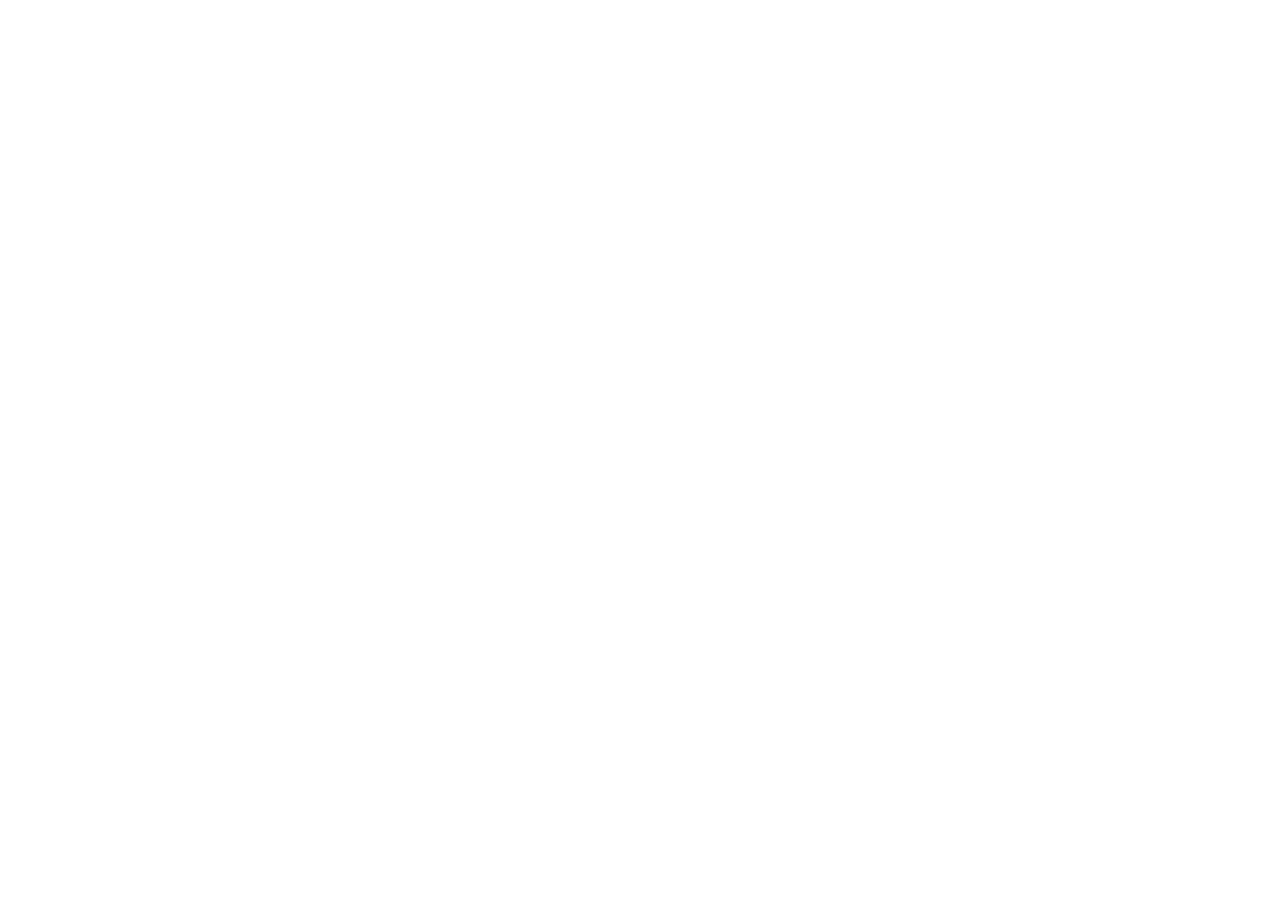
==== commit 0da38248: "Update flower.html" ====
--- a/flower.html
+++ b/flower.html
@@ -1,312 +1,21 @@
 <!DOCTYPE html>
 <html lang="en">
 <head>
-    <meta charset="UTF-8">
-    <meta http-equiv="X-UA-Compatible" content="IE=edge">
-    <meta name="viewport" content="width=device-width, initial-scale=1.0">
-    <link rel="stylesheet" href="css/main.css">
-    <link rel="icon" href="img/flowers.png" type="image/x-icon">
-    <title>flowers</title>
+  <meta charset="UTF-8">
+  <meta name="viewport" content="width=device-width, initial-scale=1.0">
+  <link rel="stylesheet" href="styles.css">
+  <title>Tulip Flower</title>
 </head>
-<body class="container">
-  <!-- Pembuat code: https://codepen.io/mdusmanansari/pen/BamepLe -->
-    <div class="night"></div>
-    <div class="flowers">
-      <div class="flower flower--1">
-        <div class="flower__leafs flower__leafs--1">
-          <div class="flower__leaf flower__leaf--1"></div>
-          <div class="flower__leaf flower__leaf--2"></div>
-          <div class="flower__leaf flower__leaf--3"></div>
-          <div class="flower__leaf flower__leaf--4"></div>
-          <div class="flower__white-circle"></div>
-  
-          <div class="flower__light flower__light--1"></div>
-          <div class="flower__light flower__light--2"></div>
-          <div class="flower__light flower__light--3"></div>
-          <div class="flower__light flower__light--4"></div>
-          <div class="flower__light flower__light--5"></div>
-          <div class="flower__light flower__light--6"></div>
-          <div class="flower__light flower__light--7"></div>
-          <div class="flower__light flower__light--8"></div>
-  
-        </div>
-        <div class="flower__line">
-          <div class="flower__line__leaf flower__line__leaf--1"></div>
-          <div class="flower__line__leaf flower__line__leaf--2"></div>
-          <div class="flower__line__leaf flower__line__leaf--3"></div>
-          <div class="flower__line__leaf flower__line__leaf--4"></div>
-          <div class="flower__line__leaf flower__line__leaf--5"></div>
-          <div class="flower__line__leaf flower__line__leaf--6"></div>
-        </div>
-      </div>
-  
-      <div class="flower flower--2">
-        <div class="flower__leafs flower__leafs--2">
-          <div class="flower__leaf flower__leaf--1"></div>
-          <div class="flower__leaf flower__leaf--2"></div>
-          <div class="flower__leaf flower__leaf--3"></div>
-          <div class="flower__leaf flower__leaf--4"></div>
-          <div class="flower__white-circle"></div>
-  
-          <div class="flower__light flower__light--1"></div>
-          <div class="flower__light flower__light--2"></div>
-          <div class="flower__light flower__light--3"></div>
-          <div class="flower__light flower__light--4"></div>
-          <div class="flower__light flower__light--5"></div>
-          <div class="flower__light flower__light--6"></div>
-          <div class="flower__light flower__light--7"></div>
-          <div class="flower__light flower__light--8"></div>
-  
-        </div>
-        <div class="flower__line">
-          <div class="flower__line__leaf flower__line__leaf--1"></div>
-          <div class="flower__line__leaf flower__line__leaf--2"></div>
-          <div class="flower__line__leaf flower__line__leaf--3"></div>
-          <div class="flower__line__leaf flower__line__leaf--4"></div>
-        </div>
-      </div>
-  
-      <div class="flower flower--3">
-        <div class="flower__leafs flower__leafs--3">
-          <div class="flower__leaf flower__leaf--1"></div>
-          <div class="flower__leaf flower__leaf--2"></div>
-          <div class="flower__leaf flower__leaf--3"></div>
-          <div class="flower__leaf flower__leaf--4"></div>
-          <div class="flower__white-circle"></div>
-  
-          <div class="flower__light flower__light--1"></div>
-          <div class="flower__light flower__light--2"></div>
-          <div class="flower__light flower__light--3"></div>
-          <div class="flower__light flower__light--4"></div>
-          <div class="flower__light flower__light--5"></div>
-          <div class="flower__light flower__light--6"></div>
-          <div class="flower__light flower__light--7"></div>
-          <div class="flower__light flower__light--8"></div>
-  
-        </div>
-        <div class="flower__line">
-          <div class="flower__line__leaf flower__line__leaf--1"></div>
-          <div class="flower__line__leaf flower__line__leaf--2"></div>
-          <div class="flower__line__leaf flower__line__leaf--3"></div>
-          <div class="flower__line__leaf flower__line__leaf--4"></div>
-        </div>
-      </div>
-  
-      <div class="grow-ans" style="--d:1.2s">
-        <div class="flower__g-long">
-          <div class="flower__g-long__top"></div>
-          <div class="flower__g-long__bottom"></div>
-        </div>
-      </div>
-  
-      <div class="growing-grass">
-        <div class="flower__grass flower__grass--1">
-          <div class="flower__grass--top"></div>
-          <div class="flower__grass--bottom"></div>
-          <div class="flower__grass__leaf flower__grass__leaf--1"></div>
-          <div class="flower__grass__leaf flower__grass__leaf--2"></div>
-          <div class="flower__grass__leaf flower__grass__leaf--3"></div>
-          <div class="flower__grass__leaf flower__grass__leaf--4"></div>
-          <div class="flower__grass__leaf flower__grass__leaf--5"></div>
-          <div class="flower__grass__leaf flower__grass__leaf--6"></div>
-          <div class="flower__grass__leaf flower__grass__leaf--7"></div>
-          <div class="flower__grass__leaf flower__grass__leaf--8"></div>
-          <div class="flower__grass__overlay"></div>
-        </div>
-      </div>
-  
-      <div class="growing-grass">
-        <div class="flower__grass flower__grass--2">
-          <div class="flower__grass--top"></div>
-          <div class="flower__grass--bottom"></div>
-          <div class="flower__grass__leaf flower__grass__leaf--1"></div>
-          <div class="flower__grass__leaf flower__grass__leaf--2"></div>
-          <div class="flower__grass__leaf flower__grass__leaf--3"></div>
-          <div class="flower__grass__leaf flower__grass__leaf--4"></div>
-          <div class="flower__grass__leaf flower__grass__leaf--5"></div>
-          <div class="flower__grass__leaf flower__grass__leaf--6"></div>
-          <div class="flower__grass__leaf flower__grass__leaf--7"></div>
-          <div class="flower__grass__leaf flower__grass__leaf--8"></div>
-          <div class="flower__grass__overlay"></div>
-        </div>
-      </div>
-  
-      <div class="grow-ans" style="--d:2.4s">
-        <div class="flower__g-right flower__g-right--1">
-          <div class="leaf"></div>
-        </div>
-      </div>
-  
-      <div class="grow-ans" style="--d:2.8s">
-        <div class="flower__g-right flower__g-right--2">
-          <div class="leaf"></div>
-        </div>
-      </div>
-  
-      <div class="grow-ans" style="--d:2.8s">
-        <div class="flower__g-front">
-          <div class="flower__g-front__leaf-wrapper flower__g-front__leaf-wrapper--1">
-            <div class="flower__g-front__leaf"></div>
-          </div>
-          <div class="flower__g-front__leaf-wrapper flower__g-front__leaf-wrapper--2">
-            <div class="flower__g-front__leaf"></div>
-          </div>
-          <div class="flower__g-front__leaf-wrapper flower__g-front__leaf-wrapper--3">
-            <div class="flower__g-front__leaf"></div>
-          </div>
-          <div class="flower__g-front__leaf-wrapper flower__g-front__leaf-wrapper--4">
-            <div class="flower__g-front__leaf"></div>
-          </div>
-          <div class="flower__g-front__leaf-wrapper flower__g-front__leaf-wrapper--5">
-            <div class="flower__g-front__leaf"></div>
-          </div>
-          <div class="flower__g-front__leaf-wrapper flower__g-front__leaf-wrapper--6">
-            <div class="flower__g-front__leaf"></div>
-          </div>
-          <div class="flower__g-front__leaf-wrapper flower__g-front__leaf-wrapper--7">
-            <div class="flower__g-front__leaf"></div>
-          </div>
-          <div class="flower__g-front__leaf-wrapper flower__g-front__leaf-wrapper--8">
-            <div class="flower__g-front__leaf"></div>
-          </div>
-          <div class="flower__g-front__line"></div>
-        </div>
-      </div>
-  
-      <div class="grow-ans" style="--d:3.2s">
-        <div class="flower__g-fr">
-          <div class="leaf"></div>
-          <div class="flower__g-fr__leaf flower__g-fr__leaf--1"></div>
-          <div class="flower__g-fr__leaf flower__g-fr__leaf--2"></div>
-          <div class="flower__g-fr__leaf flower__g-fr__leaf--3"></div>
-          <div class="flower__g-fr__leaf flower__g-fr__leaf--4"></div>
-          <div class="flower__g-fr__leaf flower__g-fr__leaf--5"></div>
-          <div class="flower__g-fr__leaf flower__g-fr__leaf--6"></div>
-          <div class="flower__g-fr__leaf flower__g-fr__leaf--7"></div>
-          <div class="flower__g-fr__leaf flower__g-fr__leaf--8"></div>
-        </div>
-      </div>
-  
-      <div class="long-g long-g--0">
-        <div class="grow-ans" style="--d:3s">
-          <div class="leaf leaf--0"></div>
-        </div>
-        <div class="grow-ans" style="--d:2.2s">
-          <div class="leaf leaf--1"></div>
-        </div>
-        <div class="grow-ans" style="--d:3.4s">
-          <div class="leaf leaf--2"></div>
-        </div>
-        <div class="grow-ans" style="--d:3.6s">
-          <div class="leaf leaf--3"></div>
-        </div>
-      </div>
-  
-      <div class="long-g long-g--1">
-        <div class="grow-ans" style="--d:3.6s">
-          <div class="leaf leaf--0"></div>
-        </div>
-        <div class="grow-ans" style="--d:3.8s">
-          <div class="leaf leaf--1"></div>
-        </div>
-        <div class="grow-ans" style="--d:4s">
-          <div class="leaf leaf--2"></div>
-        </div>
-        <div class="grow-ans" style="--d:4.2s">
-          <div class="leaf leaf--3"></div>
-        </div>
-      </div>
-  
-      <div class="long-g long-g--2">
-        <div class="grow-ans" style="--d:4s">
-          <div class="leaf leaf--0"></div>
-        </div>
-        <div class="grow-ans" style="--d:4.2s">
-          <div class="leaf leaf--1"></div>
-        </div>
-        <div class="grow-ans" style="--d:4.4s">
-          <div class="leaf leaf--2"></div>
-        </div>
-        <div class="grow-ans" style="--d:4.6s">
-          <div class="leaf leaf--3"></div>
-        </div>
-      </div>
-  
-      <div class="long-g long-g--3">
-        <div class="grow-ans" style="--d:4s">
-          <div class="leaf leaf--0"></div>
-        </div>
-        <div class="grow-ans" style="--d:4.2s">
-          <div class="leaf leaf--1"></div>
-        </div>
-        <div class="grow-ans" style="--d:3s">
-          <div class="leaf leaf--2"></div>
-        </div>
-        <div class="grow-ans" style="--d:3.6s">
-          <div class="leaf leaf--3"></div>
-        </div>
-      </div>
-  
-      <div class="long-g long-g--4">
-        <div class="grow-ans" style="--d:4s">
-          <div class="leaf leaf--0"></div>
-        </div>
-        <div class="grow-ans" style="--d:4.2s">
-          <div class="leaf leaf--1"></div>
-        </div>
-        <div class="grow-ans" style="--d:3s">
-          <div class="leaf leaf--2"></div>
-        </div>
-        <div class="grow-ans" style="--d:3.6s">
-          <div class="leaf leaf--3"></div>
-        </div>
-      </div>
-  
-      <div class="long-g long-g--5">
-        <div class="grow-ans" style="--d:4s">
-          <div class="leaf leaf--0"></div>
-        </div>
-        <div class="grow-ans" style="--d:4.2s">
-          <div class="leaf leaf--1"></div>
-        </div>
-        <div class="grow-ans" style="--d:3s">
-          <div class="leaf leaf--2"></div>
-        </div>
-        <div class="grow-ans" style="--d:3.6s">
-          <div class="leaf leaf--3"></div>
-        </div>
-      </div>
-  
-      <div class="long-g long-g--6">
-        <div class="grow-ans" style="--d:4.2s">
-          <div class="leaf leaf--0"></div>
-        </div>
-        <div class="grow-ans" style="--d:4.4s">
-          <div class="leaf leaf--1"></div>
-        </div>
-        <div class="grow-ans" style="--d:4.6s">
-          <div class="leaf leaf--2"></div>
-        </div>
-        <div class="grow-ans" style="--d:4.8s">
-          <div class="leaf leaf--3"></div>
-        </div>
-      </div>
-  
-      <div class="long-g long-g--7">
-        <div class="grow-ans" style="--d:3s">
-          <div class="leaf leaf--0"></div>
-        </div>
-        <div class="grow-ans" style="--d:3.2s">
-          <div class="leaf leaf--1"></div>
-        </div>
-        <div class="grow-ans" style="--d:3.5s">
-          <div class="leaf leaf--2"></div>
-        </div>
-        <div class="grow-ans" style="--d:3.6s">
-          <div class="leaf leaf--3"></div>
-        </div>
-      </div>
+<body>
+  <div class="tulip-container">
+    <div class="stem"></div>
+    <div class="flower">
+      <div class="petal"></div>
+      <div class="petal"></div>
+      <div class="petal"></div>
+      <div class="center"></div>
     </div>
-    <script src="main.js"></script>
-  </body>
+  </div>
+  <script src="script.js"></script>
+</body>
 </html>
